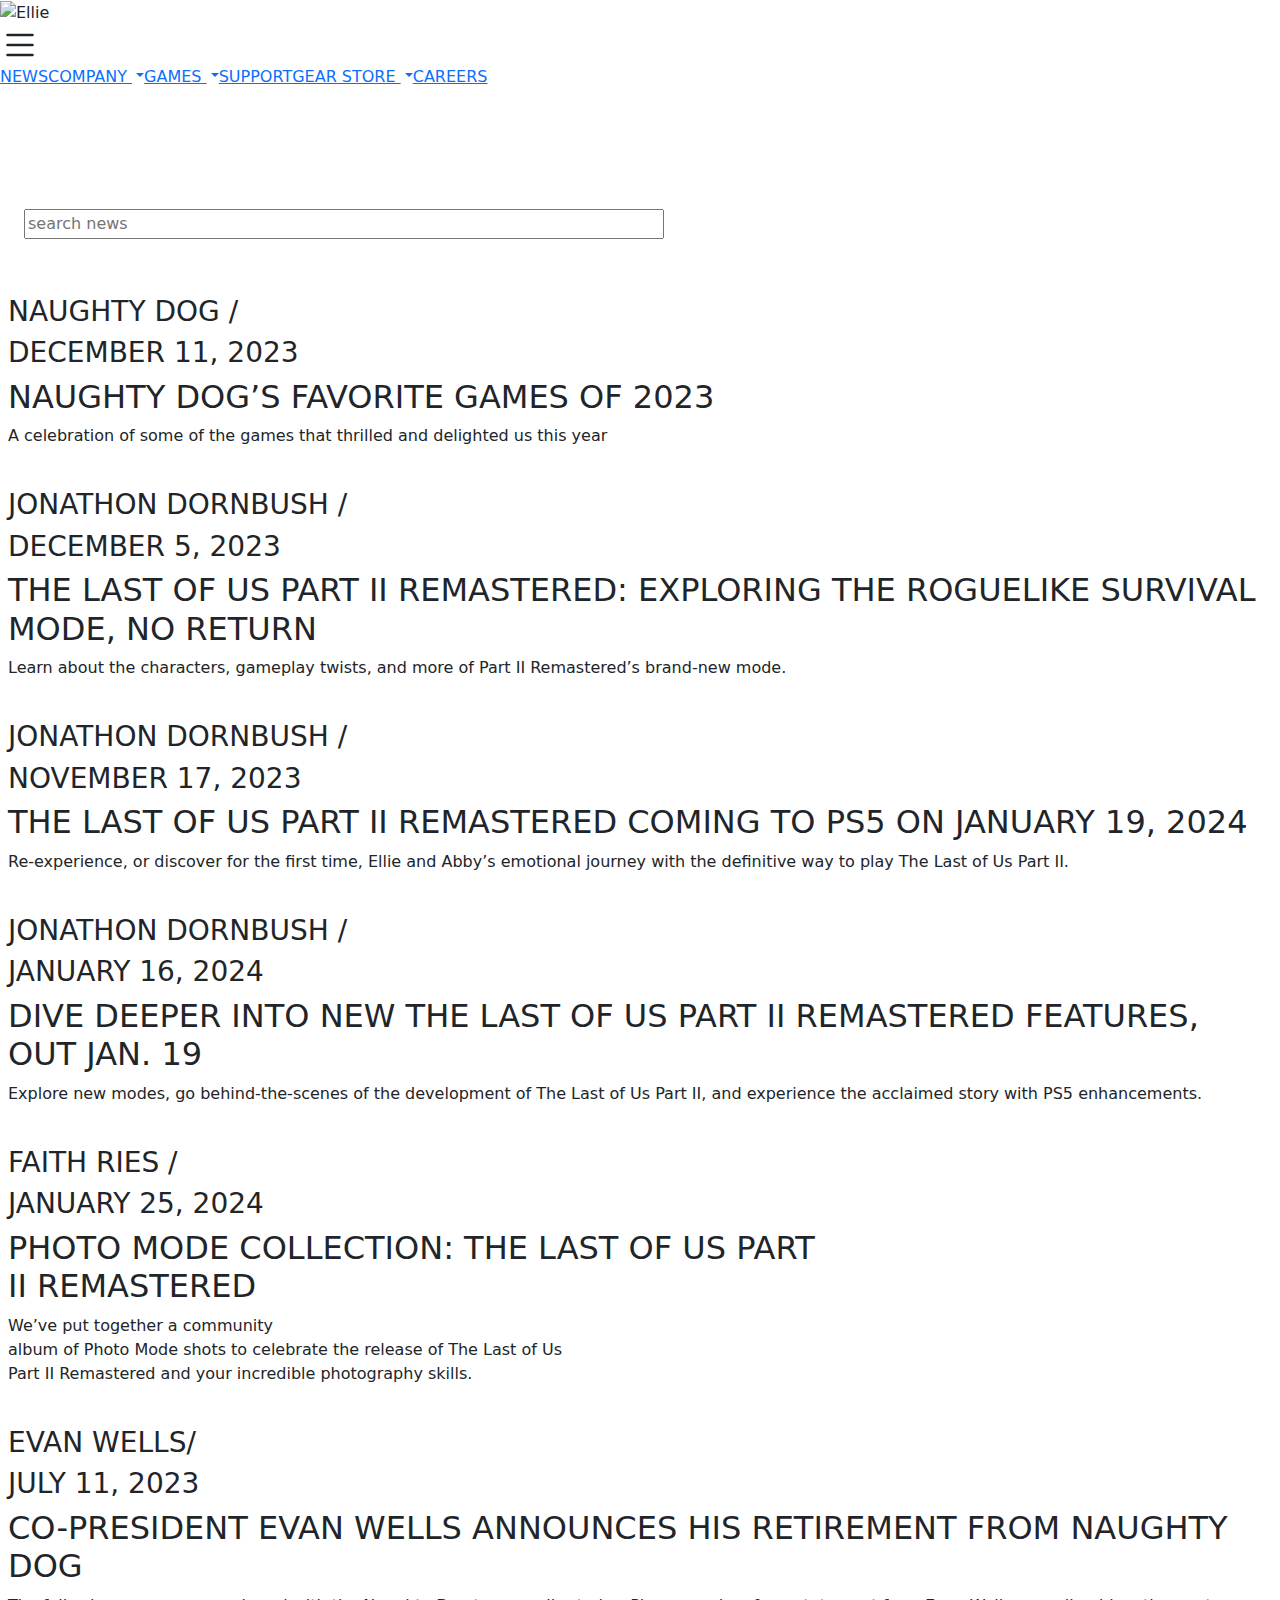
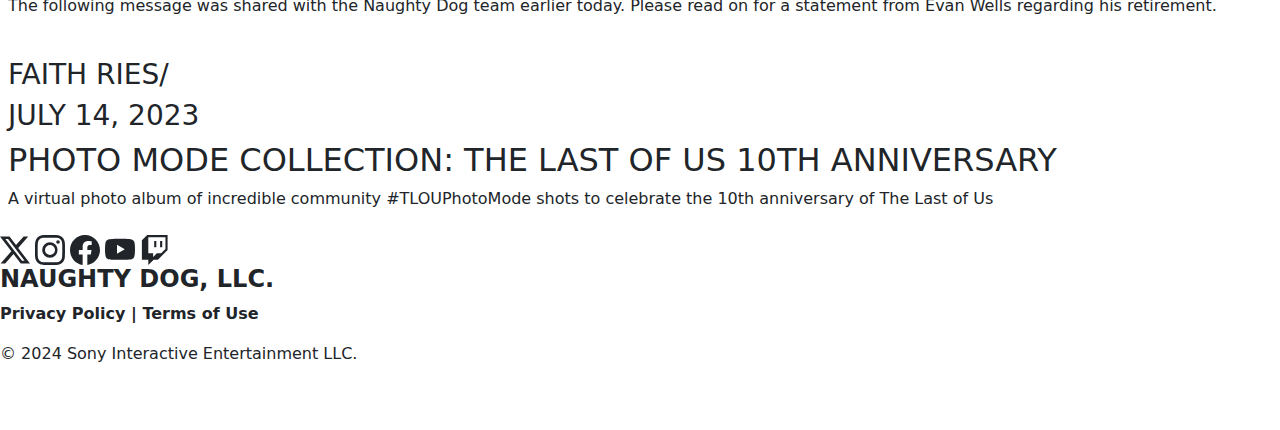
==== newsfinal.html @ d27fe7c1 "Add files via upload" ====
<!DOCTYPE html>
<html lang="en">

<head>
    <link href="https://cdn.jsdelivr.net/npm/bootstrap@5.3.3/dist/css/bootstrap.min.css" rel="stylesheet"
        integrity="sha384-QWTKZyjpPEjISv5WaRU9OFeRpok6YctnYmDr5pNlyT2bRjXh0JMhjY6hW+ALEwIH" crossorigin="anonymous">



    <meta charset="UTF-8">
    <meta name="viewport" content="width=device-width, initial-scale=1.0">
    <title>Naugthy dog Copy</title>
    <!-- Font del -->
    <link rel="preconnect" href="https://fonts.googleapis.com">
    <link rel="preconnect" href="https://fonts.gstatic.com" crossorigin>
    <link
        href="https://fonts.googleapis.com/css2?family=Anton&family=Noto+Sans:ital,wght@0,100..900;1,100..900&display=swap"
        rel="stylesheet">

    <!-- conecion con la topologias -->
    <link rel="preconnect" href="https://fonts.googleapis.com">
    <link rel="preconnect" href="https://fonts.gstatic.com" crossorigin>
    <link href="https://fonts.googleapis.com/css2?family=Libre+Baskerville:ital
      ,wght@0,400;0,700;1,400&family=Lobster&family=Noto+Serif:ital,wght@0,100..900;
      1,100..900&family=PT+Sans+Narrow:wght@400;700&family=Roboto+Mono:ital,wght@0
      ,100..700;1,100..700&display=swap" rel="stylesheet">

    <!-- conexion a css -->
    <link rel="stylesheet" href="/copynaughtdog/css/body.css">
    <link rel="stylesheet" href="/copynaughtdog/css/Responsive.css">
    <link rel="stylesheet" href="/copynaughtdog/css/footer.css">
    <link rel="stylesheet" href="/copynaughtdog/css/nav.css">
    <link rel="stylesheet" href="/copynaughtdog/css/style.css">
    <link rel="stylesheet" href="/copynaughtdog/css/imgcode.css">

    <script src="https://ajax.googleapis.com/ajax/libs/jquery/3.5.1/jquery.min.js"></script>
    <script src="https://cdnjs.cloudflare.com/ajax/libs/popper.js/1.16.0/umd/popper.min.js"></script>
    <script src="https://maxcdn.bootstrapcdn.com/bootstrap/4.5.2/js/bootstrap.min.js"></script>

    <style>
        .nav {
            overflow: visible;
            /* Permitir el desbordamiento del contenido */
        }

            /* Estilo personalizado para el contenedor en dispositivos móviles */



  </style>

</head>

<body class="d-flex flex-column min-vh-100">
    <script src="https://cdn.jsdelivr.net/npm/bootstrap@5.3.3/dist/js/bootstrap.bundle.min.js"
        integrity="sha384-YvpcrYf0tY3lHB60NNkmXc5s9fDVZLESaAA55NDzOxhy9GkcIdslK1eN7N6jIeHz"
        crossorigin="anonymous"></script>
    <header class="cabeza">
        <div class="logo-container">
            <img class="logo" src="/copynaughtdog/IMG/NaughtyDog_Logo.png" alt="Ellie">
            <div class="mobile-menu">
                <svg xmlns="http://www.w3.org/2000/svg" width="40" height="40" fill="currentColor" class="bi bi-list"
                    viewBox="0 0 16 16">
                    <path fill-rule="evenodd"
                        d="M2.5 12a.5.5 0 0 1 .5-.5h10a.5.5 0 0 1 0 1H3a.5.5 0 0 1-.5-.5m0-4a.5.5 0 0 1 .5-.5h10a.5.5 0 0 1 0 1H3a.5.5 0 0 1-.5-.5m0-4a.5.5 0 0 1 .5-.5h10a.5.5 0 0 1 0 1H3a.5.5 0 0 1-.5-.5" />
                </svg>
            </div>
        </div>
        <nav>
            <ul class="ul1 nav">
                <li class="nav-item">
                    <a href="/copynaughtdog/newsfinal.html">NEWS</a>
                </li>
                <li class="nav-item dropdown">
                    <a class=" dropdown-toggle" href="naugthydogcopia.html" id="navbarDropdownCompany" role="button"
                        data-toggle="dropdown" aria-haspopup="true" aria-expanded="false">
                        COMPANY
                    </a>
                    <div class="dropdown-menu" aria-labelledby="navbarDropdownCompany">
                        <a class="dropdown-item" href="#">
                            <p><b>ABOUT</b></p>
                        </a>
                        <a class="dropdown-item" href="#">
                            <p><b>CONTACT</b></p>
                        </a>
                    </div>
                </li>
                <li class="nav-item dropdown">
                    <a class=" dropdown-toggle" href="naugthydogcopia.html" id="navbarDropdownGames" role="button"
                        data-toggle="dropdown" aria-haspopup="true" aria-expanded="false">
                        GAMES
                    </a>
                    <div class="dropdown-menu" aria-labelledby="navbarDropdownGames">
                        <a class="dropdown-item" href="#">
                            <p><b>The Last Of Us</b></p>
                        </a>
                        <a class="dropdown-item" href="#">
                            <p><b>Uncharted</b></p>
                        </a>
                        <a class="dropdown-item" href="#">
                            <p><b>Jak & Daxter</b></p>
                        </a>
                    </div>
                </li>
                <li class="nav-item">
                    <a href="./index.html">SUPPORT</a>
                </li>
                <li class="nav-item dropdown">
                    <a class=" dropdown-toggle" href="naugthydogcopia.html" id="navbarDropdownGearStore" role="button"
                        data-toggle="dropdown" aria-haspopup="true" aria-expanded="false">
                        GEAR STORE
                    </a>
                    <div class="dropdown-menu" aria-labelledby="navbarDropdownGearStore">
                        <a class="dropdown-item" href="#">
                            <p><b>The Last Of Us</b></p>
                        </a>
                        <a class="dropdown-item" href="#">
                            <p><b>Uncharted</b></p>
                        </a>
                    </div>
                </li>
                <li class="li1 nav-item">
                    <a class="a1" href="/copynaughtdog/index.html">CAREERS</a>
                </li>
            </ul>
        </nav>
    </header>
    <script src="/copynaughtdog/javascript/confignaugt.js"></script>

    <br><br><br><br>
    
    
    <input class="w-50 m-4" type="text" id="tagInput" placeholder="search news " oninput="filterList()">

    <div class=" m-2 buscador"> 
   

    <div class="part4 buscador1" data-tags="NAUGHTY-DOG’S FAVORITE GAMES OF 2023 naughty-dog’s favorite games of 2023">
        <div><img class="infonews" src="/copynaughtdog/imagenes nuevas/info3part1.png" alt=""></div>
        <div>
            <h3 class="text1">NAUGHTY DOG /</h3>
            <h3 class="text2">DECEMBER 11, 2023</h3>
        </div>
        <h2> NAUGHTY DOG’S FAVORITE GAMES OF 2023</h2>
        <p>A celebration of some of the games that thrilled and delighted us this year</p>
    </div>

    <div class="part4 buscador1"
        data-tags="THE LAST OF US PART II REMASTERED: EXPLORING THE ROGUELIKE SURVIVAL MODE, NO RETURN  
        the last of us part ii remastered: exploring the roguelike survival mode, no return ">
        <div><img class="infonews" src="/copynaughtdog/imagenes nuevas/info3part2.png" alt=""></div>
        <div>
            <h3 class="text1">JONATHON DORNBUSH /</h3>
            <h3 class="text2">DECEMBER 5, 2023</h3>
        </div>
        <h2> THE LAST OF US PART II REMASTERED: EXPLORING THE ROGUELIKE SURVIVAL MODE, NO RETURN</h2>
        <p>Learn about the characters, gameplay twists, and more of Part II Remastered’s brand-new mode.</p>
    </div>

    <div class="part4 buscador1"
        data-tags="THE LAST OF US PART II REMASTERED COMING TO PS5 ON JANUARY 19, 2024 
        the last of us part ii remastered coming to ps5 on january 19, 2024 ">
        <div><img class="infonews" src="/copynaughtdog/imagenes nuevas/info3part3.png" alt=""></div>
        <div>
          <h3 class="text1">JONATHON DORNBUSH /</h3>
          <h3 class="text2">NOVEMBER 17, 2023</h3>
        </div>
        <h2> THE LAST OF US PART II REMASTERED COMING TO PS5 ON JANUARY 19, 2024</h2>
        <p>Re-experience, or discover for the first time, Ellie and Abby’s emotional
          journey with the definitive way to play The Last of Us Part II.</p>
      </div>

      <div class="part4 buscador1"
         data-tags="DIVE DEEPER INTO NEW THE LAST OF US PART II REMASTERED FEATURES, OUT JAN. 19 
         dive deeper into new the last of us part ii remastered features, out jan. 19">
        <div><img class="infonews" src="/copynaughtdog/IMG/info2part1.png" alt=""></div>
        <div>
          <h3 class="text1">JONATHON DORNBUSH /</h3>
          <h3 class="text2">JANUARY 16, 2024</h3>
        </div>
        <h2> DIVE DEEPER INTO NEW THE LAST OF US PART II REMASTERED FEATURES, OUT JAN. 19</h2>
        <p>Explore new modes, go behind-the-scenes of the development of The
          Last of Us Part II, and experience the acclaimed story with PS5
          enhancements.</p>
      </div>


      <div class="part4 buscador1"
      data-tags="PHOTO MODE COLLECTION: THE LAST OF US PART
          II REMASTERED photo mode collection: the last of us part 
          ii remastered">
        <div><img class="infonews" src="/copynaughtdog/IMG/info1part1.png" alt=""></div>

        <div>
          <h3 class="text1">FAITH RIES /</h3>
          <h3 class="text2">JANUARY 25, 2024</h3>
        </div>
        <h2> PHOTO MODE COLLECTION: THE LAST OF US PART <br>
          II REMASTERED</h2>
        <p>We’ve put together a community <br>
          album of Photo Mode shots to celebrate the release of The Last of Us
          <br>Part II Remastered and your incredible photography skills.
        </p>
      </div>

      <div class="part4 buscador1"
      data-tags="CO-PRESIDENT EVAN WELLS ANNOUNCES HIS RETIREMENT FROM NAUGHTY DOG co-president evan wells announces his retirement from naughty dog">
        <div><img class="infonews" src="/copynaughtdog/imagenes nuevas/info3part4.png" alt=""></div>
  
        <div>
          <h3 class="text1 buscador1">
              EVAN WELLS/</h3>
          <h3 class="text2">JULY 11, 2023</h3>
        </div>
        <h2> CO-PRESIDENT EVAN WELLS ANNOUNCES HIS RETIREMENT FROM NAUGHTY DOG</h2>
        <p>The following message was shared with the Naughty Dog team earlier today. Please read on for a statement from Evan Wells regarding his retirement.
        </p>
      </div>

      <div class="part4 buscador1"
      data-tags="PHOTO MODE COLLECTION: THE LAST OF US 10TH ANNIVERSARY photo mode collection: the last of us 10th anniversary ">
        <div><img class="infonews" src="/copynaughtdog/imagenes nuevas/info3part5.png" alt=""></div>
    
        <div>
          <h3 class="text1">FAITH RIES/</h3>
          <h3 class="text2">JULY 14, 2023</h3>
        </div>
        <h2>PHOTO MODE COLLECTION: THE LAST OF US 10TH ANNIVERSARY</h2>
        <p>A virtual photo album of incredible community #TLOUPhotoMode shots to celebrate the 10th anniversary of The Last of Us
        </p>
      </div>

    </div>



    <div class="partback mt-auto">

        <div class="redes">

            <svg xmlns="http://www.w3.org/2000/svg" width="30" height="30" fill="currentColor"
                class="bi bi-twitter-x redes1" viewBox="0 0 16 16">
                <path
                    d="M12.6.75h2.454l-5.36 6.142L16 15.25h-4.937l-3.867-5.07-4.425 5.07H.316l5.733-6.57L0 .75h5.063l3.495 4.633L12.601.75Zm-.86 13.028h1.36L4.323 2.145H2.865z" />
            </svg>
            <svg xmlns="http://www.w3.org/2000/svg" width="30" height="30" fill="currentColor"
                class="bi bi-instagram redes1" viewBox="0 0 16 16">
                <path
                    d="M8 0C5.829 0 5.556.01 4.703.048 3.85.088 3.269.222 2.76.42a3.9 3.9 0 0 0-1.417.923A3.9 3.9 0 0 0 .42 2.76C.222 3.268.087 3.85.048 4.7.01 5.555 0 5.827 0 8.001c0 2.172.01 2.444.048 3.297.04.852.174 1.433.372 1.942.205.526.478.972.923 1.417.444.445.89.719 1.416.923.51.198 1.09.333 1.942.372C5.555 15.99 5.827 16 8 16s2.444-.01 3.298-.048c.851-.04 1.434-.174 1.943-.372a3.9 3.9 0 0 0 1.416-.923c.445-.445.718-.891.923-1.417.197-.509.332-1.09.372-1.942C15.99 10.445 16 10.173 16 8s-.01-2.445-.048-3.299c-.04-.851-.175-1.433-.372-1.941a3.9 3.9 0 0 0-.923-1.417A3.9 3.9 0 0 0 13.24.42c-.51-.198-1.092-.333-1.943-.372C10.443.01 10.172 0 7.998 0zm-.717 1.442h.718c2.136 0 2.389.007 3.232.046.78.035 1.204.166 1.486.275.373.145.64.319.92.599s.453.546.598.92c.11.281.24.705.275 1.485.039.843.047 1.096.047 3.231s-.008 2.389-.047 3.232c-.035.78-.166 1.203-.275 1.485a2.5 2.5 0 0 1-.599.919c-.28.28-.546.453-.92.598-.28.11-.704.24-1.485.276-.843.038-1.096.047-3.232.047s-2.39-.009-3.233-.047c-.78-.036-1.203-.166-1.485-.276a2.5 2.5 0 0 1-.92-.598 2.5 2.5 0 0 1-.6-.92c-.109-.281-.24-.705-.275-1.485-.038-.843-.046-1.096-.046-3.233s.008-2.388.046-3.231c.036-.78.166-1.204.276-1.486.145-.373.319-.64.599-.92s.546-.453.92-.598c.282-.11.705-.24 1.485-.276.738-.034 1.024-.044 2.515-.045zm4.988 1.328a.96.96 0 1 0 0 1.92.96.96 0 0 0 0-1.92m-4.27 1.122a4.109 4.109 0 1 0 0 8.217 4.109 4.109 0 0 0 0-8.217m0 1.441a2.667 2.667 0 1 1 0 5.334 2.667 2.667 0 0 1 0-5.334" />
            </svg>

            <svg xmlns="http://www.w3.org/2000/svg" width="30" height="30" fill="currentColor"
                class="bi bi-facebook redes1" viewBox="0 0 16 16">
                <path
                    d="M16 8.049c0-4.446-3.582-8.05-8-8.05C3.58 0-.002 3.603-.002 8.05c0 4.017 2.926 7.347 6.75 7.951v-5.625h-2.03V8.05H6.75V6.275c0-2.017 1.195-3.131 3.022-3.131.876 0 1.791.157 1.791.157v1.98h-1.009c-.993 0-1.303.621-1.303 1.258v1.51h2.218l-.354 2.326H9.25V16c3.824-.604 6.75-3.934 6.75-7.951" />
            </svg>

            <svg xmlns="http://www.w3.org/2000/svg" width="30" height="30" fill="currentColor"
                class="bi bi-youtube redes1" viewBox="0 0 16 16">
                <path
                    d="M8.051 1.999h.089c.822.003 4.987.033 6.11.335a2.01 2.01 0 0 1 1.415 1.42c.101.38.172.883.22 1.402l.01.104.022.26.008.104c.065.914.073 1.77.074 1.957v.075c-.001.194-.01 1.108-.082 2.06l-.008.105-.009.104c-.05.572-.124 1.14-.235 1.558a2.01 2.01 0 0 1-1.415 1.42c-1.16.312-5.569.334-6.18.335h-.142c-.309 0-1.587-.006-2.927-.052l-.17-.006-.087-.004-.171-.007-.171-.007c-1.11-.049-2.167-.128-2.654-.26a2.01 2.01 0 0 1-1.415-1.419c-.111-.417-.185-.986-.235-1.558L.09 9.82l-.008-.104A31 31 0 0 1 0 7.68v-.123c.002-.215.01-.958.064-1.778l.007-.103.003-.052.008-.104.022-.26.01-.104c.048-.519.119-1.023.22-1.402a2.01 2.01 0 0 1 1.415-1.42c.487-.13 1.544-.21 2.654-.26l.17-.007.172-.006.086-.003.171-.007A100 100 0 0 1 7.858 2zM6.4 5.209v4.818l4.157-2.408z" />
            </svg>

            <svg xmlns="http://www.w3.org/2000/svg" width="30" height="30" fill="currentColor"
                class="bi bi-twitch redes1" viewBox="0 0 16 16">
                <path
                    d="M3.857 0 1 2.857v10.286h3.429V16l2.857-2.857H9.57L14.714 8V0zm9.714 7.429-2.285 2.285H9l-2 2v-2H4.429V1.143h9.142z" />
                <path d="M11.857 3.143h-1.143V6.57h1.143zm-3.143 0H7.571V6.57h1.143z" />
            </svg>

        </div>

        <footer>
            <div class="politicas">
                <h4><b>NAUGHTY DOG, LLC.</b></h4>
                <p><b>Privacy Policy | Terms of Use</b></p>
                <p>© 2024 Sony Interactive Entertainment LLC.</p>
            </div>
            <div class="permiso politicas">
                <div><img class="redes2" src="/copynaughtdog/IMG/permiso1.png" alt=""></div>
                <div><img class="redes2" src="/copynaughtdog/IMG/permiso2.png" alt=""></div>
            </div>
        </footer>
    </div>
</body>

</html>
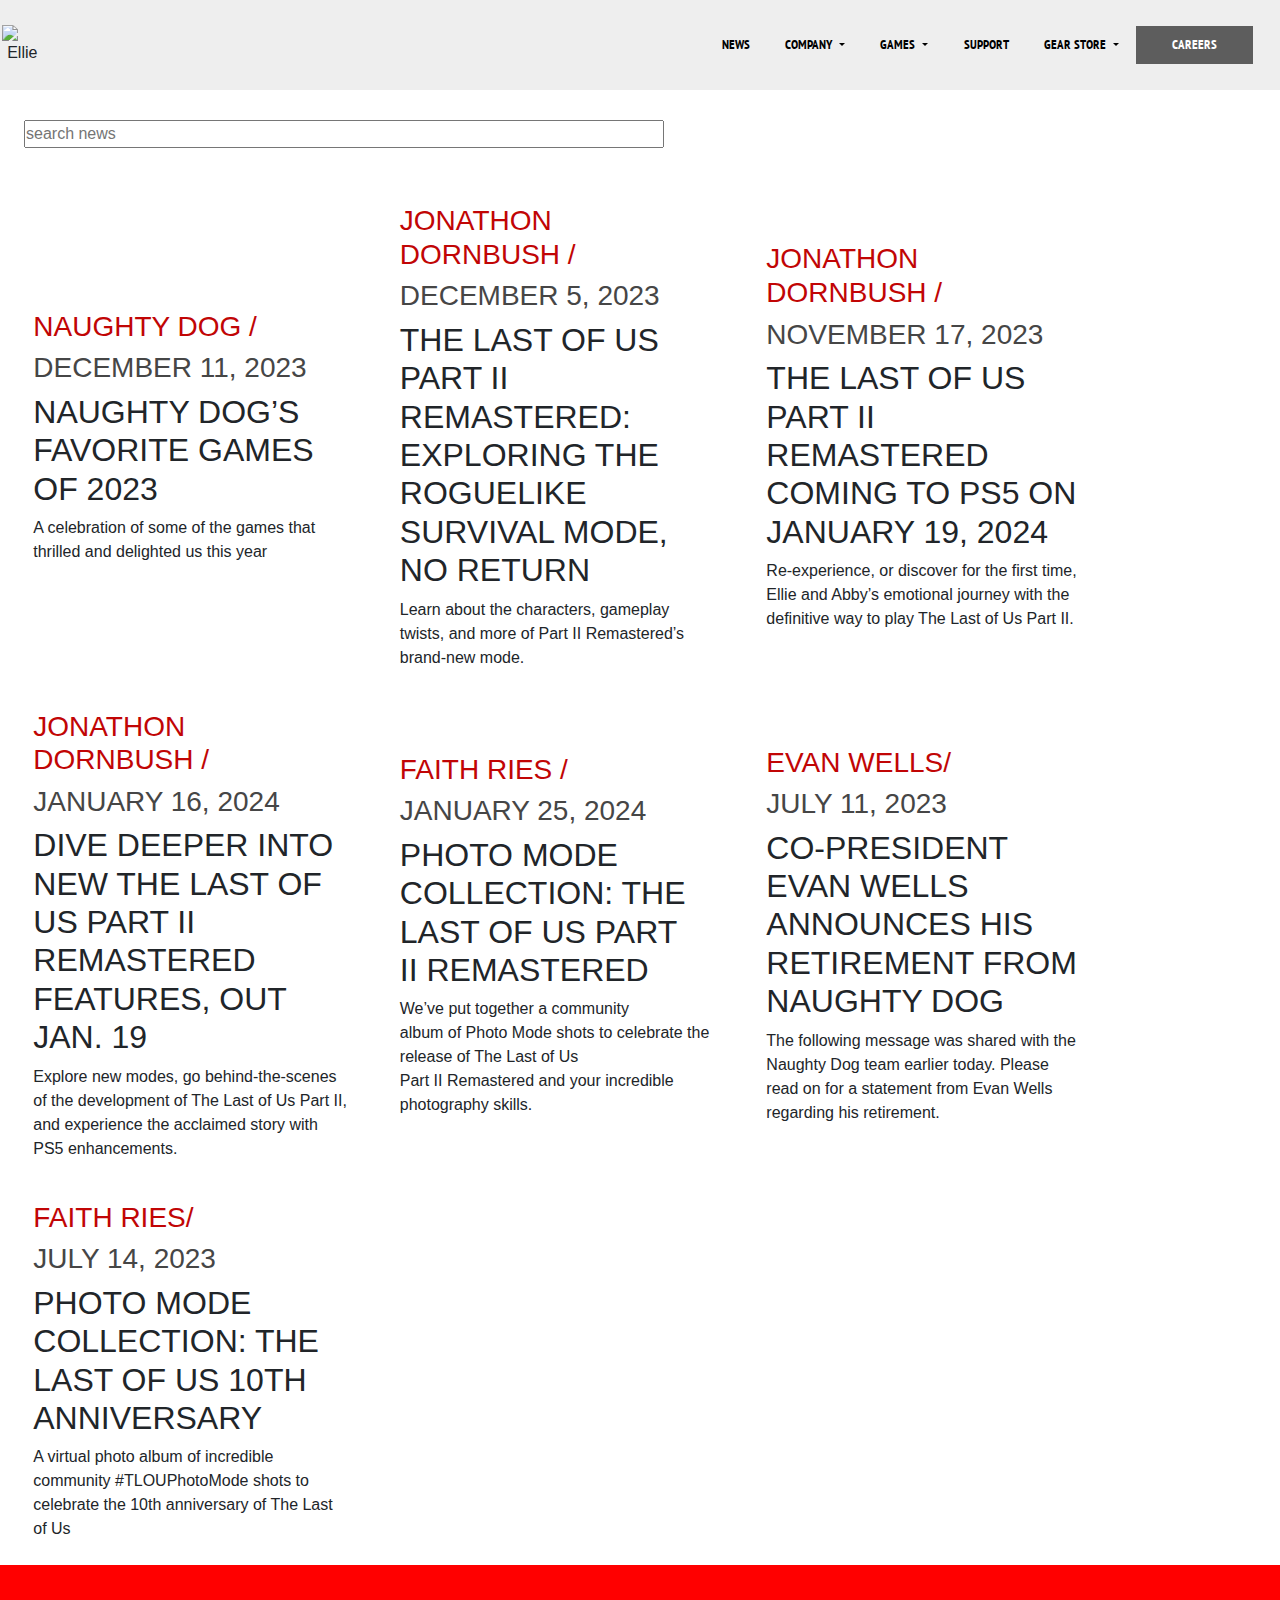
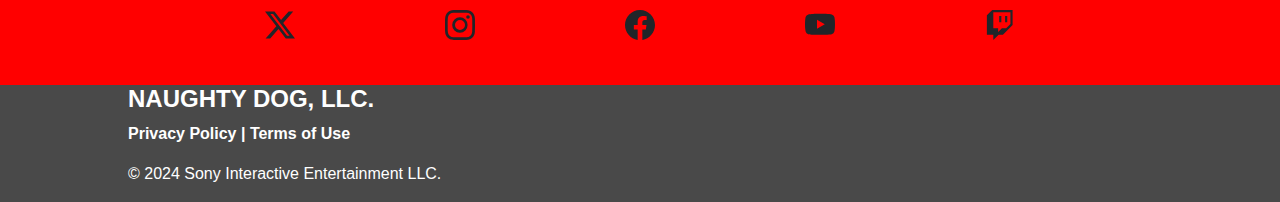
==== commit 1f3686a0: "Update newsfinal.html" ====
--- a/newsfinal.html
+++ b/newsfinal.html
@@ -26,13 +26,16 @@
       ,100..700;1,100..700&display=swap" rel="stylesheet">
 
     <!-- conexion a css -->
-    <link rel="stylesheet" href="/copynaughtdog/css/body.css">
-    <link rel="stylesheet" href="/copynaughtdog/css/Responsive.css">
-    <link rel="stylesheet" href="/copynaughtdog/css/footer.css">
-    <link rel="stylesheet" href="/copynaughtdog/css/nav.css">
-    <link rel="stylesheet" href="/copynaughtdog/css/style.css">
-    <link rel="stylesheet" href="/copynaughtdog/css/imgcode.css">
-
+  <link rel="stylesheet" href="./css/body.css">
+  <link rel="stylesheet" href="./css/Responsive.css">
+  <link rel="stylesheet" href="./css/footer.css">
+  <link rel="stylesheet" href="./css/nav.css">
+  <link rel="stylesheet" href="./css/style.css">
+  <link rel="stylesheet" href="./css/imgcode.css">
+  <link rel="stylesheet" href="./css_2/texto.css">
+  <link rel="stylesheet" href="./css_2/cuadrado.css">
+
+    
     <script src="https://ajax.googleapis.com/ajax/libs/jquery/3.5.1/jquery.min.js"></script>
     <script src="https://cdnjs.cloudflare.com/ajax/libs/popper.js/1.16.0/umd/popper.min.js"></script>
     <script src="https://maxcdn.bootstrapcdn.com/bootstrap/4.5.2/js/bootstrap.min.js"></script>
@@ -284,4 +287,4 @@
     </div>
 </body>
 
-</html>+</html>
--- a/css/body.css
+++ b/css/body.css
@@ -0,0 +1,87 @@
+*{
+    margin: 0%;
+    padding:0%;
+} 
+body{
+    background-color: white;
+    margin: 0;
+} 
+.wrapper .contenedor{
+    background-position: center center;
+    background-repeat: no-repeat;
+    background-size: cover;
+    color: beige;
+    position: relative;
+}
+.wrapper .contenedor::after {
+    content: ""; 
+    position: absolute; 
+    bottom: 0; 
+    left: 0; 
+    width: 55vw; 
+    height: 7vw; 
+    background-color: rgb(40, 41, 43); 
+    z-index: 1; 
+  }
+  .wrapper .contenedor::before {
+    content: ""; 
+    position: absolute; 
+    bottom: 0; 
+    left: 0; 
+    width: 63vw; 
+    height: 7vw; 
+    background-color: rgba(156, 157, 160, 0.523); 
+    z-index: 1;
+  }
+
+  .wrapper .contenedor .titulo {
+    position: absolute; 
+    bottom: -8%; /* Cambia este valor para ajustar la posición vertical */
+    left: 2%; 
+    width: 50%;
+    text-align: left;
+    color: white; 
+    font-size: 3vw;
+    z-index: 2;
+    line-height: 3.8vw;
+}
+  .wrapper .contenedor .titulo_p {
+    position: absolute; 
+    bottom: -10%; /* Cambia este valor para ajustar la posición vertical */
+    left: 2%; 
+    text-align: left;
+    color: azure;
+    z-index: 2;
+}
+  .wrapper .contenedor .imgfle {
+    position: absolute;
+    right: 37vw; 
+    width: 6vw;    
+    height: 4vw; 
+    bottom: 20px;
+    z-index: 2;
+  }
+  .wrapper .contenedor .imgfle:hover {
+    z-index: 1; 
+  }
+  .Botonlastpart{
+    background-color: red;
+    color: white;
+    border-color: red;
+    padding: 1%;
+  }
+  .centerbotton{
+    display: flex;
+    justify-content: center;
+    margin: 1%;
+  }
+  .Botonlastpart:hover{
+    background-color: rgb(161, 21, 21);
+    border-color: rgb(161, 21, 21);
+  }
+
+
+  .myCarousel{
+    height: 40vh;
+
+  }
--- a/css/Responsive.css
+++ b/css/Responsive.css
@@ -0,0 +1,87 @@
+/* Estilos para tabletas */
+@media (min-width: 768px) and (max-width: 991.98px) {
+    .contenedor{width: 100%;}
+    .wrapper .contenedor::after {bottom: -50px; width: 57vw; height: 17vw;}
+    .wrapper .contenedor::before {bottom: -50px; width: 70vw;height: 17vw;}
+    .wrapper .contenedor .titulo {bottom: 30px; font-size: 4vw;}
+    .wrapper .contenedor .titulo1 {bottom: -10px; font-size: 3vw;}
+    .wrapper .contenedor .imgfle {bottom: -10px; width: 10%;}
+    .wrapper .contenedor .imgfle:hover {bottom: -50px; width: 70vw; height: 17vw;}
+
+    .lastnews{width: 100%; flex-direction: column; padding: 5%;}
+    .lastnews .imagencom{width: 100%}
+    .lastnews .info2{width: 100%}
+
+    .news{width: 100%; display: flex; justify-content: flex-start;}
+    .news .infonews{width: 100%;}
+    .news .part4{width: 100%;}
+    .lastnews .info1{width: 100%;}
+    .lastnews .info1 .part3{width: 100%;}
+    .mobile-menu {
+      display: none; /* Por defecto, oculta el icono de menú en pantallas grandes */
+    }
+}
+
+/* Estilos para moviles */
+  @media (max-width: 480px) {
+    .wrapper .cabeza {width: 100%; height: 33vw; flex-direction: column; align-items: center;}
+    .wrapper .cabeza .logo{width: 70% ; align-items: center;}
+    .wrapper .cabeza .ul1{font-size:3vw; align-items: center; width: 100%; margin: 0;}
+
+    .contenedor{margin-top: 13vw;width: 100%;}
+    .wrapper .contenedor::after {bottom: -30px; width: 57vw; height: 20vw;}
+    .wrapper .contenedor::before {bottom: -30px; width: 70vw;height: 20vw;}
+    .wrapper .contenedor .titulo {bottom: 10px; font-size: 4vw;}
+    .wrapper .contenedor .titulo1 {bottom: -10px; font-size: 3vw;}
+    .wrapper .contenedor .imgfle {bottom: -10px; width: 14%;}
+    .lastnews{width: 100%; flex-direction: column; padding: 5%;}
+    .lastnews .imagencom{width: 100%}
+    .lastnews .info2{width: 100%}
+
+    .news{width: 100%; flex-direction: column;}
+    .news .infonews{width: 100%;}
+    .news .part4{width: 100%;}
+    .lastnews .info1{width: 100%;}
+    .lastnews .info1 .part3{width: 100%;}
+
+    .partback .redes{width: 100%; align-items: center; height: 30vw;}
+    .partback .redes1{width: 30px; margin: 15px; display: flex;}
+
+    .partback footer{width: 100%; margin: 0; flex-direction: column;}
+    .partback .politicas{text-align: center;margin-top: 10px;}
+    .mobile-menu {display: none; width: 10%; /* Por defecto, oculta el icono de menú en pantallas grandes */}
+    .carousel_t{height: 60vw; margin-top: 5rem; }
+  } 
+
+  @media only screen and (max-width: 600px) {
+    /* Estilos para dispositivos móviles */
+    .ul1.nav {display: none;}
+    .ul1.nav.active {display: flex;flex-direction: column;align-items: center;}
+    .nav-item {margin-bottom: 10px;}
+    .dropdown-menu {position: static;width: auto;text-align: center;}
+    .dropdown-item {display: block;}
+    .dropdown-toggle::after,.dropdown-toggle.collapsed::after {display: none;}
+    .mobile-menu {display: flex;align-items: center;cursor: pointer;}
+    .mobile-menu span {width: 25px;height: 3px;background-color: black;margin: 5px;}
+  }
+  
+  @media only screen and (min-width: 601px) {
+    /* Estilos para pantallas de PC */
+    .mobile-menu {
+      display: none; /* Oculta el icono de menú en pantallas grandes */
+    }
+  }
+  
+  @media (min-width: 992px) and (max-width: 1024px) {
+    /* Estilos para laptops */
+    .lastnews .info1{width: 50%;}
+    .lastnews .info1 .part3{width: 100%;}
+    .lastnews .info2{width: 40%;}
+    .lastnews .imagencom{width: 100%}
+    .text-g{width: 65%;}
+  }
+  @media (min-width: 1024px) {
+    .text-g{width: 70%;}
+  }
+
+
--- a/css/footer.css
+++ b/css/footer.css
@@ -0,0 +1,13 @@
+.partback footer{
+    background-color: rgb(73, 73, 73);
+    display: flex;
+    justify-content: space-between;
+    padding: 0%;
+    color: white;
+    align-items: center;
+    text-align: justify;
+}
+.partback{
+    align-items: flex-end;
+    margin-top: auto;
+   } --- a/css/nav.css
+++ b/css/nav.css
@@ -0,0 +1,48 @@
+.ul1 {
+  list-style-type: none;
+  margin: 3cap;
+  padding: 0;
+  overflow: hidden;
+  background-color:  rgb(238, 238, 238);
+  float: right;
+  font-family: "PT Sans Narrow", sans-serif;
+  font-weight: 700;
+  font-style: normal;
+  font-size: 1vw;
+}
+  li {
+    float:inline-start;
+  }
+  
+  li a {
+    display: block;
+    color: white;
+    text-align: center;
+    padding: 1cap 2cap;
+    text-decoration: none;
+    color: black;
+  }
+
+  .li1 .a1 {
+    display: block;
+    color: white; 
+    text-align: center;
+    padding: 1cap 4cap;
+    text-decoration: none;
+    background-color: rgb(93, 93, 93);
+  }
+  
+  li a:hover {
+   background-color: rgb(205, 2, 2);
+   font-weight: bold;
+  }
+
+  .li1 .a1:hover {
+    color: rgb(255, 255, 255);
+    background-color: rgb(205, 2, 2);
+   }
+
+  nav{
+    width: 100%;
+    float: right;   
+  }
--- a/css/style.css
+++ b/css/style.css
@@ -0,0 +1,133 @@
+  header{
+    display: flex;
+    background-color: rgb(238, 238, 238);
+    flex-direction:row;
+    padding: 0%;
+    align-items: center;
+    text-align: center;
+    justify-content: space-between;
+    height: 90px;
+    position:fixed;
+    width: 100%;
+    z-index: 3;
+  }
+.contenedor{
+    background-image: url(/IMG/fondito1.png) ;
+    background-position: center center;
+    background-repeat: no-repeat;
+    background-size: cover;
+    border-style: solid; 
+    margin: 0;  
+    padding: 0;
+    width: 100%;
+}
+.lastnews{
+display: flex;
+justify-content:center;
+}
+.info1{
+  width: 50%;
+  padding: 2%;
+  position: relative;
+  margin: 2vw;
+}
+.info2{
+  display: flex;
+  flex-direction: column;
+  width: 30%;
+  padding: 2%;
+  margin: 2vw;
+}
+.part3{
+  flex-direction: row;
+}
+.part3:hover{
+  background-color: rgb(238, 237, 237);
+}
+.news{
+  display: flex;
+  justify-content: center;
+  padding: 5%;
+  }
+  .part4{
+    width: 25%;
+    flex-direction: row;
+    margin: 0% 2%;
+  }
+  .part4:hover{
+    background-color: rgb(238, 237, 237);
+  }
+
+.fecha{
+  display: flex;
+  justify-content:left;
+}
+.news{
+display: flex;
+justify-content: center;
+}
+.partback{
+   align-items: flex-end;
+   margin-top: auto;
+  }
+
+.redes{
+  background-color: red;
+    display: flex;
+    align-self: center;
+    justify-content:center;
+    width: 100%;
+  }
+.permiso .redes2{
+  width:80%;
+  padding: 10px;
+}
+.permiso{
+  display: flex;
+  align-items: center;
+} 
+.politicas{
+  margin: 0% 10%;
+}
+h6{
+  padding: 1%;
+  background-color: rgb(37, 37, 37);
+  color: white;
+}
+.cambiocolor1:hover{
+  color: red;
+}
+
+.redes1:hover{
+
+  color: rgb(182, 180, 180);
+}
+
+.buscador{
+  display: flex;
+  flex-direction: row;
+  flex-wrap: wrap;
+  align-items: center;
+}
+@media (max-width: 600px) {
+  .buscador{
+    display: flex;
+    flex-wrap: wrap;
+    flex-direction: column;
+    align-items: center;
+
+  }
+  .buscador1{
+   width: 100% ;
+  }
+}
+
+.titulo1{
+  margin-left: 10vw;
+}
+.titulo2{
+  -webkit-text-fill-color: rgba(255, 255, 255, 0); 
+  -webkit-text-stroke-width: 1px;
+  margin-top: -2%;
+  margin-left: 12vw;
+}--- a/css/imgcode.css
+++ b/css/imgcode.css
@@ -0,0 +1,34 @@
+.logo{
+ width: 70%;
+ margin: 5%;
+ text-align: center;
+}
+
+.banner{
+width: 100%;
+height: 60cap;
+
+}
+.redes1{
+  width: 10vh;
+  padding: 0%;
+  margin: 5vh;
+}
+.redes2{
+  width: 10vh;
+  padding: 0%;
+  margin: 1vh;
+}
+.text1{
+  color: rgb(193, 5, 5);
+}
+.text2{
+  color: rgb(70, 70, 70);
+}
+
+.info2part2{
+  width: 100%;
+}
+.infonews{
+  width: 100%;
+}--- a/css_2/texto.css
+++ b/css_2/texto.css
@@ -0,0 +1,24 @@
+body{
+    font-family: Roboto, sans-serif;
+}
+.anton-regular {
+    font-family: "Anton", sans-serif;
+    font-style: normal; 
+    color: #333;
+  }
+  .grande {
+    font-size: 3.3vw; 
+    justify-content: space-between;
+  }
+  .mediano{
+    line-height: 1.3;
+  }
+.txt1{
+  width: 70%;
+}
+.esp_1{
+  letter-spacing: 2px;
+}
+.color{
+  color: azure;
+}--- a/css_2/cuadrado.css
+++ b/css_2/cuadrado.css
@@ -0,0 +1,60 @@
+.imagen-container {
+  position: relative; /* Para que los cuadrados grises estén posicionados relativamente a este contenedor */
+  display: inline-block;
+}
+.cuadrado-gris {
+  position: absolute; /* Posición absoluta para que se quede quieto con la imagen */
+  background-color: gray;
+  width: 90%; /* Ajusta el ancho según tu preferencia */
+  height: 30%; /* Ajusta la altura según tu preferencia */
+  z-index: -1; /* Asegura que los cuadrados grises estén detrás de la imagen */
+  left: -2%;
+}
+.carousel {
+  width: 100%;
+}
+/* RESPONSIVE CSS
+-------------------------------------------------- */
+@media (max-width: 480px) {
+  .carousel-item { height: 15.8rem; }
+  .titulo_p { font-size: 4px; width: 50%; line-height: 1.5vw;}
+  .wrapper .contenedor .titulo { font-size: 15px; bottom: -4px;}
+  .contenedor { height: 21rem; display: flex; }
+  .container { height: 15rem; }
+  .wrapper .contenedor .imgfle {right: 6rem; }
+  .wrapper .contenedor::after {height:4rem; }
+  .wrapper .contenedor::before {height:4rem;}
+  .wrapper .contenedor .imgfle:hover { height: 14.5vw; }
+}
+/* Estilos para tabletas */
+@media (min-width: 768px) and (max-width: 991.98px) {
+.carousel-item { height: 26rem; }
+.titulo_p { font-size: 1vw; width: 50%; line-height: 1.5vw;}
+.wrapper .contenedor .titulo { font-size: 3vw; bottom: -4px;}
+.contenedor { height: 26.5rem; display: flex; }
+.wrapper .contenedor .imgfle {right: 16rem; }
+.wrapper .contenedor::after {height:7rem; }
+.wrapper .contenedor::before {height:7rem;}
+.wrapper .contenedor .imgfle:hover { height: 14.5vw; }
+}
+@media (min-width: 992px) and (max-width: 1024px) {
+.carousel-item { height: 30rem; }
+.titulo_p { font-size: 1vw; width: 50%; line-height: 1.5vw;}
+.wrapper .contenedor .titulo { font-size: 4vw; bottom: 10px;}
+.contenedor { height: 30.5rem; display: flex; }
+.wrapper .contenedor .imgfle {right: 16rem; }
+.wrapper .contenedor::after {height:7rem; bottom: -5vw;}
+.wrapper .contenedor::before {height:7rem;}
+.wrapper .contenedor .imgfle:hover { height: 11vw; bottom: -5vw; }
+}
+@media (min-width: 1024px) {
+.carousel-item { height: 45rem; }
+.titulo_p { font-size: 1vw; width: 50%; line-height: 1.5vw;}
+.wrapper .contenedor .titulo { font-size: 4vw; bottom: 10px;}
+.contenedor { height: 45.5rem; display: flex; }
+.wrapper .contenedor .imgfle {right: 38vw; bottom: -2vw; }
+.wrapper .contenedor::after {height:9.8rem; bottom: -5vw;}
+.wrapper .contenedor::before {height:13rem;}
+.wrapper .contenedor .imgfle:hover { height: 11vw; bottom: -5vw; }
+.wrapper .contenedor::before {height:9.8rem; bottom: -5vw;}
+}
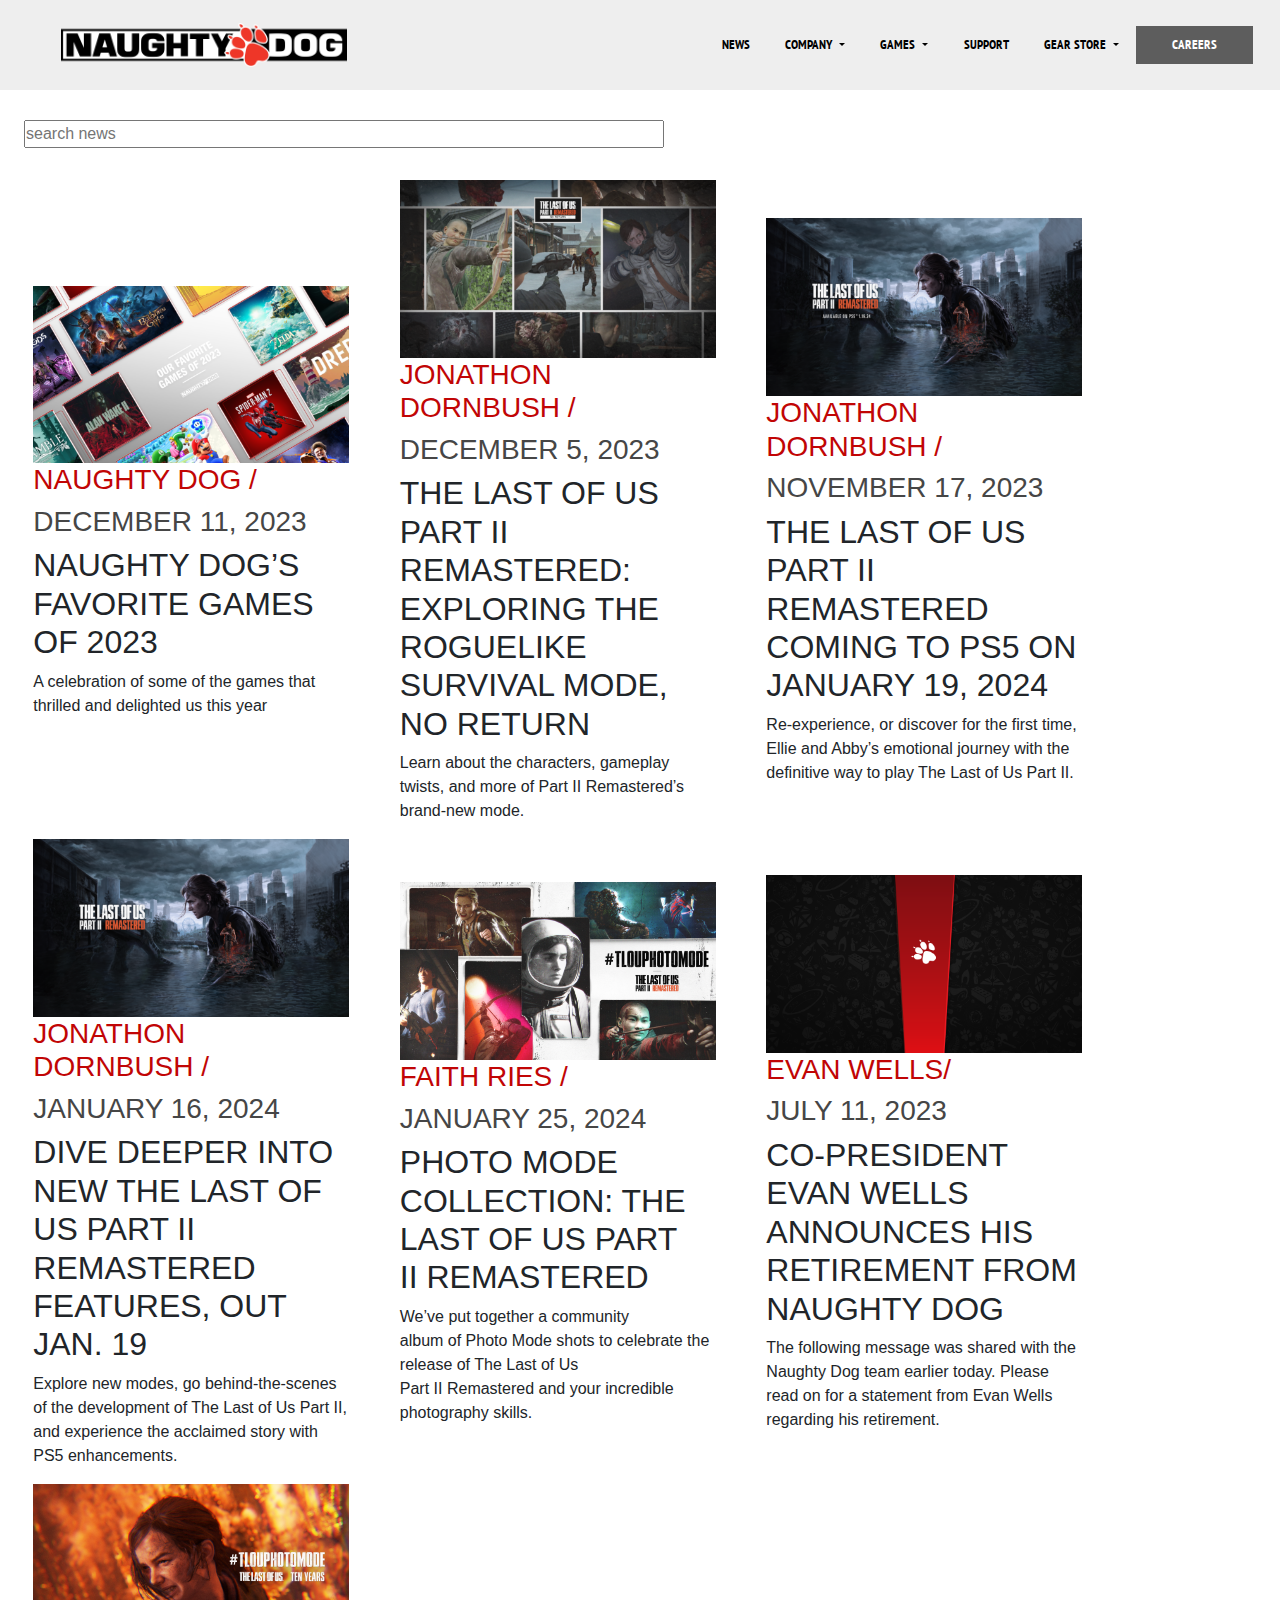
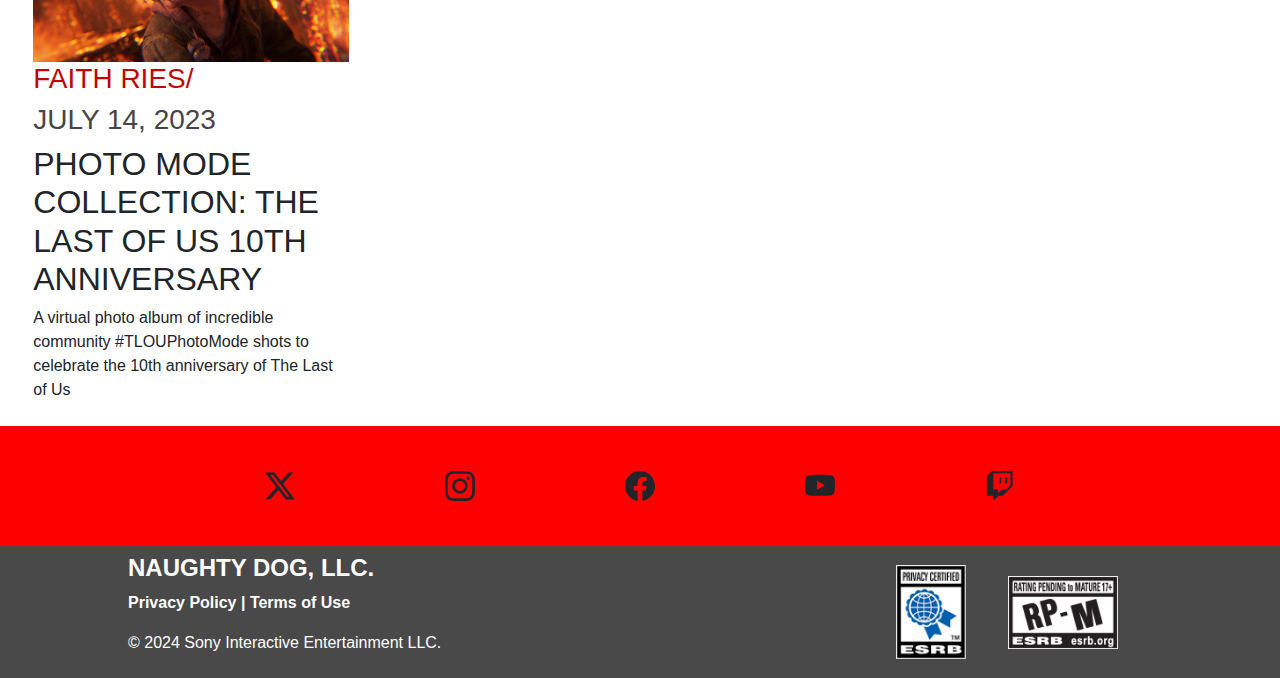
==== commit 9796263a: "final" ====
--- a/newsfinal.html
+++ b/newsfinal.html
@@ -60,7 +60,7 @@
         crossorigin="anonymous"></script>
     <header class="cabeza">
         <div class="logo-container">
-            <img class="logo" src="/copynaughtdog/IMG/NaughtyDog_Logo.png" alt="Ellie">
+            <img class="logo" src="./IMG/NaughtyDog_Logo.png" alt="Ellie">
             <div class="mobile-menu">
                 <svg xmlns="http://www.w3.org/2000/svg" width="40" height="40" fill="currentColor" class="bi bi-list"
                     viewBox="0 0 16 16">
@@ -72,7 +72,7 @@
         <nav>
             <ul class="ul1 nav">
                 <li class="nav-item">
-                    <a href="/copynaughtdog/newsfinal.html">NEWS</a>
+                    <a href="./newsfinal.html">NEWS</a>
                 </li>
                 <li class="nav-item dropdown">
                     <a class=" dropdown-toggle" href="naugthydogcopia.html" id="navbarDropdownCompany" role="button"
@@ -123,12 +123,12 @@
                     </div>
                 </li>
                 <li class="li1 nav-item">
-                    <a class="a1" href="/copynaughtdog/index.html">CAREERS</a>
+                    <a class="a1" href="./index.html">CAREERS</a>
                 </li>
             </ul>
         </nav>
     </header>
-    <script src="/copynaughtdog/javascript/confignaugt.js"></script>
+    <script src="./javascript/confignaugt.js"></script>
 
     <br><br><br><br>
     
@@ -139,7 +139,7 @@
    
 
     <div class="part4 buscador1" data-tags="NAUGHTY-DOG’S FAVORITE GAMES OF 2023 naughty-dog’s favorite games of 2023">
-        <div><img class="infonews" src="/copynaughtdog/imagenes nuevas/info3part1.png" alt=""></div>
+        <div><img class="infonews" src="./imagenes nuevas/info3part1.png" alt=""></div>
         <div>
             <h3 class="text1">NAUGHTY DOG /</h3>
             <h3 class="text2">DECEMBER 11, 2023</h3>
@@ -151,7 +151,7 @@
     <div class="part4 buscador1"
         data-tags="THE LAST OF US PART II REMASTERED: EXPLORING THE ROGUELIKE SURVIVAL MODE, NO RETURN  
         the last of us part ii remastered: exploring the roguelike survival mode, no return ">
-        <div><img class="infonews" src="/copynaughtdog/imagenes nuevas/info3part2.png" alt=""></div>
+        <div><img class="infonews" src="./imagenes nuevas/info3part2.png" alt=""></div>
         <div>
             <h3 class="text1">JONATHON DORNBUSH /</h3>
             <h3 class="text2">DECEMBER 5, 2023</h3>
@@ -163,7 +163,7 @@
     <div class="part4 buscador1"
         data-tags="THE LAST OF US PART II REMASTERED COMING TO PS5 ON JANUARY 19, 2024 
         the last of us part ii remastered coming to ps5 on january 19, 2024 ">
-        <div><img class="infonews" src="/copynaughtdog/imagenes nuevas/info3part3.png" alt=""></div>
+        <div><img class="infonews" src="./imagenes nuevas/info3part3.png" alt=""></div>
         <div>
           <h3 class="text1">JONATHON DORNBUSH /</h3>
           <h3 class="text2">NOVEMBER 17, 2023</h3>
@@ -176,7 +176,7 @@
       <div class="part4 buscador1"
          data-tags="DIVE DEEPER INTO NEW THE LAST OF US PART II REMASTERED FEATURES, OUT JAN. 19 
          dive deeper into new the last of us part ii remastered features, out jan. 19">
-        <div><img class="infonews" src="/copynaughtdog/IMG/info2part1.png" alt=""></div>
+        <div><img class="infonews" src="./IMG/info2part1.png" alt=""></div>
         <div>
           <h3 class="text1">JONATHON DORNBUSH /</h3>
           <h3 class="text2">JANUARY 16, 2024</h3>
@@ -192,7 +192,7 @@
       data-tags="PHOTO MODE COLLECTION: THE LAST OF US PART
           II REMASTERED photo mode collection: the last of us part 
           ii remastered">
-        <div><img class="infonews" src="/copynaughtdog/IMG/info1part1.png" alt=""></div>
+        <div><img class="infonews" src="./IMG/info1part1.png" alt=""></div>
 
         <div>
           <h3 class="text1">FAITH RIES /</h3>
@@ -208,7 +208,7 @@
 
       <div class="part4 buscador1"
       data-tags="CO-PRESIDENT EVAN WELLS ANNOUNCES HIS RETIREMENT FROM NAUGHTY DOG co-president evan wells announces his retirement from naughty dog">
-        <div><img class="infonews" src="/copynaughtdog/imagenes nuevas/info3part4.png" alt=""></div>
+        <div><img class="infonews" src="./imagenes nuevas/info3part4.png" alt=""></div>
   
         <div>
           <h3 class="text1 buscador1">
@@ -222,7 +222,7 @@
 
       <div class="part4 buscador1"
       data-tags="PHOTO MODE COLLECTION: THE LAST OF US 10TH ANNIVERSARY photo mode collection: the last of us 10th anniversary ">
-        <div><img class="infonews" src="/copynaughtdog/imagenes nuevas/info3part5.png" alt=""></div>
+        <div><img class="infonews" src="./imagenes nuevas/info3part5.png" alt=""></div>
     
         <div>
           <h3 class="text1">FAITH RIES/</h3>
@@ -280,8 +280,8 @@
                 <p>© 2024 Sony Interactive Entertainment LLC.</p>
             </div>
             <div class="permiso politicas">
-                <div><img class="redes2" src="/copynaughtdog/IMG/permiso1.png" alt=""></div>
-                <div><img class="redes2" src="/copynaughtdog/IMG/permiso2.png" alt=""></div>
+                <div><img class="redes2" src="./IMG/permiso1.png" alt=""></div>
+                <div><img class="redes2" src="./IMG/permiso2.png" alt=""></div>
             </div>
         </footer>
     </div>
